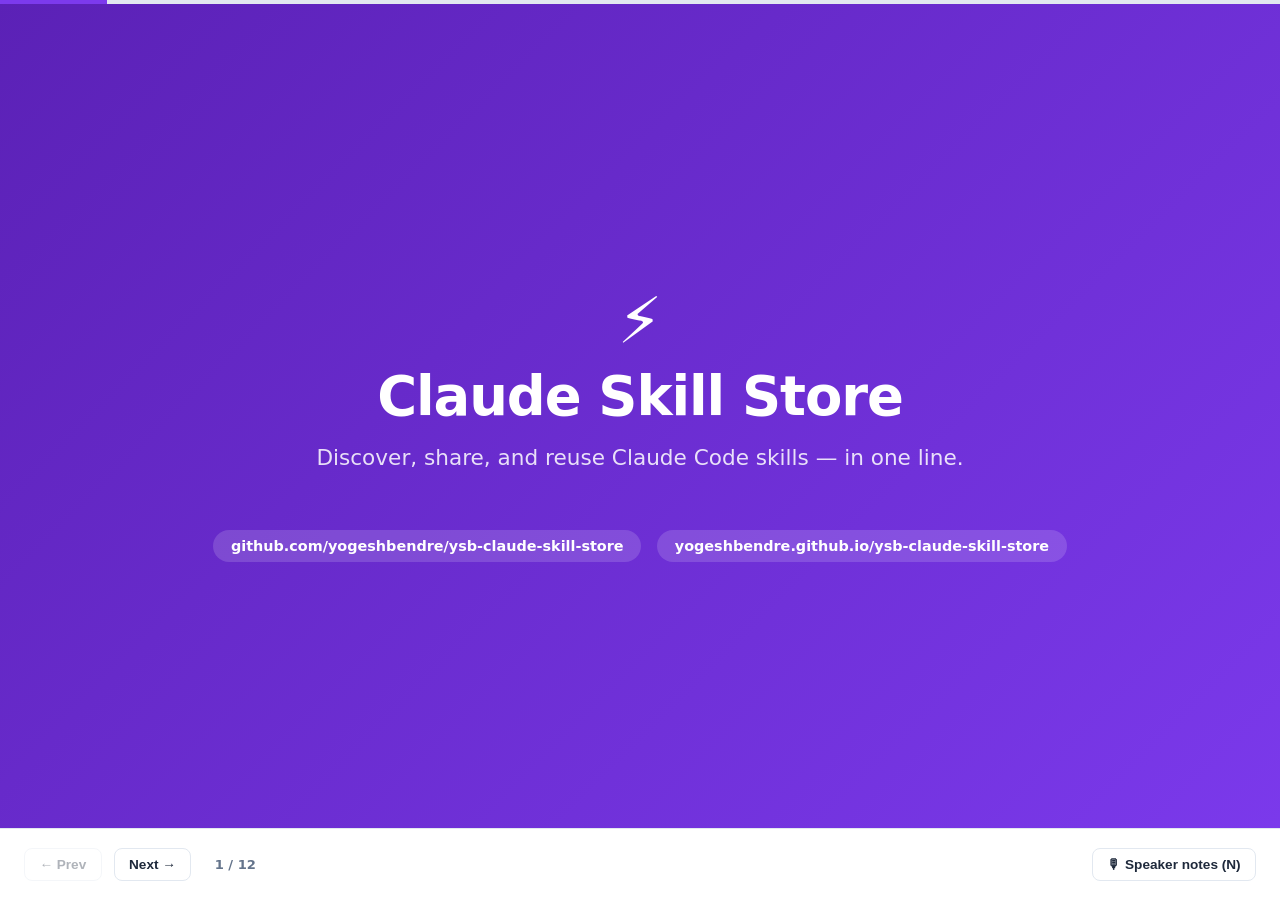
==== docs/presentation.html @ d328926f "Add presentation deck explaining the store Self-contained HTML slide deck covering repo structure, t" ====
<!DOCTYPE html>
<html lang="en">
<head>
<meta charset="UTF-8">
<meta name="viewport" content="width=device-width, initial-scale=1.0">
<title>Claude Skill Store — Overview</title>
<style>
  *, *::before, *::after { box-sizing: border-box; margin: 0; padding: 0; }

  :root {
    --purple: #7c3aed;
    --purple-light: #ede9fe;
    --purple-dark: #5b21b6;
    --text: #1e293b;
    --muted: #64748b;
    --border: #e2e8f0;
    --bg: #f8fafc;
    --card: #ffffff;
    --radius: 12px;
  }

  html, body {
    height: 100%;
    font-family: system-ui, -apple-system, BlinkMacSystemFont, "Segoe UI", sans-serif;
    background: var(--bg);
    color: var(--text);
    overflow: hidden;
  }

  .deck { position: relative; width: 100%; height: 100vh; }

  .slide {
    position: absolute;
    inset: 0;
    display: none;
    flex-direction: column;
    justify-content: center;
    padding: 5vh 8vw 11vh;
    overflow-y: auto;
  }

  .slide.active { display: flex; }

  .slide .eyebrow {
    text-transform: uppercase;
    letter-spacing: .1em;
    font-size: .8rem;
    font-weight: 700;
    color: var(--purple);
    margin-bottom: .75rem;
  }

  .slide h1 {
    font-size: 2.6rem;
    font-weight: 800;
    letter-spacing: -0.02em;
    margin-bottom: 1rem;
    line-height: 1.15;
  }

  .slide h2.subtitle {
    font-size: 1.2rem;
    font-weight: 500;
    color: var(--muted);
    margin-bottom: 1.75rem;
  }

  .slide ul { list-style: none; display: flex; flex-direction: column; gap: .85rem; max-width: 780px; }
  .slide ul.steps { counter-reset: step; }
  .slide ul.steps li { counter-increment: step; padding-left: 2.5rem; position: relative; }
  .slide ul.steps li::before {
    content: counter(step);
    position: absolute;
    left: 0; top: -.1rem;
    width: 1.8rem; height: 1.8rem;
    border-radius: 50%;
    background: var(--purple);
    color: white;
    font-weight: 700;
    font-size: .9rem;
    display: flex; align-items: center; justify-content: center;
  }
  .slide ul.bullets li { padding-left: 1.6rem; position: relative; }
  .slide ul.bullets li::before {
    content: '';
    position: absolute; left: 0; top: .5rem;
    width: 8px; height: 8px;
    border-radius: 50%;
    background: var(--purple);
  }
  .slide li { font-size: 1.15rem; line-height: 1.5; }
  .slide li strong { color: var(--text); }
  .slide li .desc { color: var(--muted); font-size: 1rem; }

  .slide pre {
    background: #0f172a;
    color: #e2e8f0;
    border-radius: var(--radius);
    padding: 1.25rem 1.5rem;
    font-size: .95rem;
    line-height: 1.55;
    max-width: 780px;
    overflow-x: auto;
    font-family: "SF Mono", Consolas, monospace;
  }

  .slide pre .dim { color: #64748b; }
  .slide pre .hl { color: #c4b5fd; }
  .slide pre .hl2 { color: #86efac; }

  .pipeline {
    display: flex;
    align-items: center;
    gap: .75rem;
    flex-wrap: wrap;
    margin-top: 1rem;
  }
  .pipeline .node {
    background: var(--card);
    border: 1.5px solid var(--border);
    border-radius: var(--radius);
    padding: 1rem 1.25rem;
    font-weight: 600;
    font-size: .95rem;
    box-shadow: 0 1px 3px rgba(0,0,0,.06);
    max-width: 220px;
  }
  .pipeline .node span { display: block; font-weight: 400; color: var(--muted); font-size: .82rem; margin-top: .3rem; }
  .pipeline .arrow { font-size: 1.5rem; color: var(--purple); }

  .mock {
    display: flex; gap: 1.5rem; align-items: flex-start; margin-top: 1rem; flex-wrap: wrap;
  }
  .mock-card {
    width: 250px;
    background: var(--card);
    border: 1.5px solid var(--border);
    border-radius: var(--radius);
    box-shadow: 0 4px 14px rgba(0,0,0,.08);
    overflow: hidden;
  }
  .mock-card .mb { padding: 1rem 1.1rem; display: flex; flex-direction: column; gap: .5rem; }
  .mock-card .mt { display: flex; justify-content: space-between; font-weight: 700; font-size: .95rem; }
  .mock-card .md { color: var(--muted); font-size: .8rem; }
  .mock-card .mtags { display: flex; gap: .3rem; flex-wrap: wrap; }
  .mock-card .mtags span { background: var(--purple-light); color: var(--purple-dark); font-size: .68rem; font-weight: 600; padding: .1rem .5rem; border-radius: 100px; }
  .mock-card .mf { border-top: 1px solid var(--border); padding: .6rem 1.1rem; display: flex; justify-content: space-between; align-items: center; font-size: .72rem; color: var(--muted); }
  .mock-card .mf .b { background: var(--purple); color: white; padding: .25rem .5rem; border-radius: 5px; font-weight: 700; font-size: .68rem; }

  .mock-panel {
    background: var(--card);
    border: 1.5px solid var(--border);
    border-radius: var(--radius);
    padding: .9rem 1rem;
    width: 190px;
    box-shadow: 0 4px 14px rgba(0,0,0,.08);
  }
  .mock-panel .fg { font-size: .7rem; font-weight: 700; text-transform: uppercase; letter-spacing: .04em; color: var(--muted); margin: .6rem 0 .4rem; }
  .mock-panel .fo { font-size: .82rem; display: flex; justify-content: space-between; padding: .15rem 0; }
  .mock-panel .fo span:last-child { color: var(--muted); }

  /* Title slide */
  #slide-0 {
    justify-content: center;
    align-items: center;
    text-align: center;
    background: linear-gradient(135deg, var(--purple-dark) 0%, var(--purple) 100%);
    color: white;
  }
  #slide-0 .brand-icon { font-size: 4rem; margin-bottom: .5rem; }
  #slide-0 h1 { font-size: 3.4rem; color: white; }
  #slide-0 h2.subtitle { color: rgba(255,255,255,.85); font-size: 1.35rem; }
  #slide-0 .links { margin-top: 2rem; display: flex; gap: 1rem; flex-wrap: wrap; justify-content: center; }
  #slide-0 .links span {
    background: rgba(255,255,255,.15);
    padding: .5rem 1.1rem;
    border-radius: 100px;
    font-size: .9rem;
    font-weight: 600;
  }

  /* Closing slide */
  #slide-11 {
    justify-content: center;
    align-items: center;
    text-align: center;
  }

  /* Nav bar */
  .navbar {
    position: fixed;
    bottom: 0; left: 0; right: 0;
    height: 8vh;
    min-height: 56px;
    background: var(--card);
    border-top: 1px solid var(--border);
    display: flex;
    align-items: center;
    justify-content: space-between;
    padding: 0 1.5rem;
    z-index: 20;
  }
  .navbar .left { display: flex; align-items: center; gap: .75rem; }
  .navbar button {
    border: 1.5px solid var(--border);
    background: var(--card);
    color: var(--text);
    border-radius: 8px;
    padding: .5rem .9rem;
    font-size: .85rem;
    font-weight: 600;
    cursor: pointer;
  }
  .navbar button:hover { border-color: var(--purple); color: var(--purple); }
  .navbar button:disabled { opacity: .35; cursor: default; }
  .navbar button:disabled:hover { border-color: var(--border); color: var(--text); }
  #counter { font-size: .82rem; color: var(--muted); font-weight: 600; min-width: 4rem; text-align: center; }
  #notes-toggle.active { background: var(--purple); color: white; border-color: var(--purple); }

  .progress-track { position: fixed; top: 0; left: 0; right: 0; height: 4px; background: var(--border); z-index: 21; }
  .progress-fill { height: 100%; background: var(--purple); transition: width .25s ease; width: 0%; }

  /* Notes panel */
  #notes-panel {
    position: fixed;
    right: 0; bottom: 8vh;
    width: 340px;
    max-height: 46vh;
    background: #111827;
    color: #e2e8f0;
    border-radius: 12px 0 0 0;
    padding: 1.1rem 1.25rem;
    overflow-y: auto;
    font-size: .88rem;
    line-height: 1.5;
    box-shadow: -4px 0 20px rgba(0,0,0,.25);
    z-index: 20;
    display: none;
  }
  #notes-panel.open { display: block; }
  #notes-panel .nt { font-weight: 700; color: #c4b5fd; margin-bottom: .3rem; font-size: .78rem; text-transform: uppercase; letter-spacing: .05em; }
  #notes-panel .nsecs { color: #94a3b8; font-weight: 400; }

  @media (max-width: 720px) {
    .slide h1 { font-size: 1.8rem; }
    .slide li { font-size: 1rem; }
    #notes-panel { width: 100%; left: 0; }
  }
</style>
</head>
<body>

<div class="progress-track"><div class="progress-fill" id="progress-fill"></div></div>

<div class="deck" id="deck">

  <!-- 0: Title -->
  <section class="slide active" id="slide-0">
    <div class="brand-icon">⚡</div>
    <h1>Claude Skill Store</h1>
    <h2 class="subtitle">Discover, share, and reuse Claude Code skills — in one line.</h2>
    <div class="links">
      <span>github.com/yogeshbendre/ysb-claude-skill-store</span>
      <span>yogeshbendre.github.io/ysb-claude-skill-store</span>
    </div>
  </section>

  <!-- 1: Why -->
  <section class="slide" id="slide-1">
    <div class="eyebrow">Why this exists</div>
    <h1>Skills are just markdown — but sharing them isn't</h1>
    <ul class="bullets">
      <li><strong>A Claude Code skill is a prompt file</strong> <span class="desc">— drop it in <code>.claude/commands/</code> and it becomes a slash command.</span></li>
      <li><strong>Every team reinvents the same ones</strong> <span class="desc">— code review, formatting, changelogs, headers...</span></li>
      <li><strong>There was no shared, browsable place</strong> <span class="desc">to find and install one in seconds.</span></li>
    </ul>
    <ul class="bullets" style="margin-top:1.5rem;">
      <li><strong>The fix:</strong> <span class="desc">one repo of skills, one gallery site to browse them, one command to install.</span></li>
    </ul>
  </section>

  <!-- 2: Repo structure -->
  <section class="slide" id="slide-2">
    <div class="eyebrow">Repo structure</div>
    <h1>Everything lives in one repo</h1>
    <pre>ysb-claude-skill-store/
├── <span class="hl">skills/</span>                    <span class="dim"># one folder per skill</span>
│   ├── beautify/
│   ├── code-cleaner/
│   ├── code-formatter/
│   ├── code-header/
│   ├── code-reviewer/
│   └── skill-store-push/
├── <span class="hl2">docs/</span>                      <span class="dim"># the gallery site (GitHub Pages)</span>
│   ├── index.html
│   ├── assets/  (style.css, app.js)
│   └── skills-index.json    <span class="dim"># auto-generated, don't hand-edit</span>
├── .github/workflows/       <span class="dim"># CI regenerates the index on push</span>
├── CONTRIBUTING.md           <span class="dim"># the rules for adding a skill</span>
└── README.md</pre>
  </section>

  <!-- 3: Anatomy of a skill -->
  <section class="slide" id="slide-3">
    <div class="eyebrow">Anatomy of a skill</div>
    <h1>Every skill folder has the same three files</h1>
    <pre>skills/&lt;your-skill-id&gt;/
├── <span class="hl">skill.json</span>   <span class="dim"># metadata: id, name, description,</span>
│               <span class="dim"># version, author, domain, tags, license, publish</span>
├── <span class="hl">skill.md</span>     <span class="dim"># the actual prompt Claude runs for /&lt;id&gt;</span>
└── <span class="hl">README.md</span>   <span class="dim"># usage docs and examples</span></pre>
    <ul class="bullets" style="margin-top:1.5rem;">
      <li><strong>skill.json</strong> <span class="desc">is what powers search, filtering, and the install link — nothing here is hand-maintained in the gallery.</span></li>
    </ul>
  </section>

  <!-- 4: Pipeline -->
  <section class="slide" id="slide-4">
    <div class="eyebrow">How it's wired together</div>
    <h1>Push a skill → the gallery updates itself</h1>
    <div class="pipeline">
      <div class="node">skill.json<span>in skills/&lt;id&gt;/</span></div>
      <div class="arrow">→</div>
      <div class="node">GitHub Action<span>scans every skill.json</span></div>
      <div class="arrow">→</div>
      <div class="node">skills-index.json<span>generated in docs/</span></div>
      <div class="arrow">→</div>
      <div class="node">Gallery UI<span>fetches it on load</span></div>
    </div>
    <ul class="bullets" style="margin-top:2rem;">
      <li><strong>No manual rebuild step.</strong> <span class="desc">Push to <code>skills/</code> and the index regenerates automatically.</span></li>
      <li><strong><code>"publish": false"</code></strong> <span class="desc">in skill.json keeps a draft skill out of the index entirely.</span></li>
    </ul>
  </section>

  <!-- 5: UI overview -->
  <section class="slide" id="slide-5">
    <div class="eyebrow">The gallery UI</div>
    <h1>Browse, search, and filter</h1>
    <div class="mock">
      <div class="mock-panel">
        <div style="font-weight:700; font-size:.85rem;">Filters</div>
        <div class="fg">Domain</div>
        <div class="fo"><span>Code Formatting</span><span>2</span></div>
        <div class="fo"><span>Documentation</span><span>1</span></div>
        <div class="fg">Author</div>
        <div class="fo"><span>yogeshbendre</span><span>4</span></div>
      </div>
      <div class="mock-card">
        <div class="mb">
          <div class="mt"><span>Beautify</span><span style="color:var(--muted); font-weight:400; font-size:.7rem;">v1.0.0</span></div>
          <div class="md">Cleans up dead code, formats, and adds a header.</div>
          <div class="mtags"><span>formatting</span><span>cleanup</span></div>
        </div>
        <div class="mf"><span>by yogeshbendre</span><span class="b">Copy install</span></div>
      </div>
    </div>
    <ul class="bullets" style="margin-top:1.75rem;">
      <li><strong>Search bar</strong> <span class="desc">matches name, description, and tags.</span></li>
      <li><strong>Left filter panel</strong> <span class="desc">— Domain, Author, Area, License, Version — with live counts and removable chips.</span></li>
    </ul>
  </section>

  <!-- 6: UI theme + polish -->
  <section class="slide" id="slide-6">
    <div class="eyebrow">The gallery UI</div>
    <h1>Light/dark theme, mobile-friendly</h1>
    <ul class="bullets">
      <li><strong>Theme toggle, top right of the header</strong> <span class="desc">— remembers your choice, respects OS preference on first visit.</span></li>
      <li><strong>Filter panel becomes a slide-in drawer on mobile</strong> <span class="desc">via a "Filters" button next to search.</span></li>
      <li><strong>Every card</strong> <span class="desc">links to the raw skill.md and the source folder on GitHub, in addition to the one-line install.</span></li>
    </ul>
  </section>

  <!-- 7: Downloading a skill -->
  <section class="slide" id="slide-7">
    <div class="eyebrow">Using a skill</div>
    <h1>Download &amp; install in under a minute</h1>
    <ul class="steps">
      <li><strong>Open the gallery</strong> <span class="desc">at yogeshbendre.github.io/ysb-claude-skill-store</span></li>
      <li><strong>Search or filter</strong> <span class="desc">to find the skill you want</span></li>
      <li><strong>Click "Copy install"</strong> <span class="desc">on its card</span></li>
      <li><strong>Paste into your project's terminal</strong> <span class="desc">— it curls the skill.md into <code>.claude/commands/</code></span></li>
      <li><strong>Run <code>/&lt;skill-id&gt;</code></strong> <span class="desc">inside Claude Code — done</span></li>
    </ul>
  </section>

  <!-- 8: Uploading a skill -->
  <section class="slide" id="slide-8">
    <div class="eyebrow">Contributing a skill</div>
    <h1>Publishing your own skill</h1>
    <ul class="steps">
      <li><strong>Clone or fork the repo</strong></li>
      <li><strong>Create <code>skills/&lt;your-skill-id&gt;/</code></strong></li>
      <li><strong>Add <code>skill.json</code>, <code>skill.md</code>, <code>README.md</code></strong> <span class="desc">— see CONTRIBUTING.md for the schema</span></li>
      <li><strong>Add a row to the skills table</strong> <span class="desc">in the root README.md</span></li>
      <li><strong>Push, or open a pull request</strong> <span class="desc">— CI regenerates the gallery automatically</span></li>
    </ul>
  </section>

  <!-- 9: Shortcut -->
  <section class="slide" id="slide-9">
    <div class="eyebrow">Shortcut</div>
    <h1>Or let a skill do it for you</h1>
    <ul class="bullets">
      <li><strong><code>/skill-store-push &lt;path&gt;</code></strong> <span class="desc">point it at any existing command file or skill folder, from any repo.</span></li>
      <li><strong>It drafts everything</strong> <span class="desc">— skill.json, skill.md, README.md — and asks you directly about anything ambiguous (domain, author...).</span></li>
      <li><strong>It only commits and pushes</strong> <span class="desc">after you explicitly say yes.</span></li>
    </ul>
  </section>

  <!-- 10: Recap -->
  <section class="slide" id="slide-10">
    <div class="eyebrow">Recap</div>
    <h1>One repo. One gallery. One line to install.</h1>
    <ul class="bullets">
      <li><strong>Skills live in <code>skills/&lt;id&gt;/</code></strong> <span class="desc">as skill.json + skill.md + README.md</span></li>
      <li><strong>The gallery builds itself</strong> <span class="desc">from those files via GitHub Actions</span></li>
      <li><strong>Anyone can install a skill in one command</strong> <span class="desc">— and contribute one back just as easily</span></li>
    </ul>
  </section>

  <!-- 11: Thanks -->
  <section class="slide" id="slide-11">
    <div class="brand-icon">⚡</div>
    <h1>Thanks!</h1>
    <div class="links">
      <span>github.com/yogeshbendre/ysb-claude-skill-store</span>
      <span>yogeshbendre.github.io/ysb-claude-skill-store</span>
    </div>
  </section>

</div>

<div class="navbar">
  <div class="left">
    <button id="prev">← Prev</button>
    <button id="next">Next →</button>
    <span id="counter">1 / 12</span>
  </div>
  <button id="notes-toggle">🎙 Speaker notes (N)</button>
</div>

<div id="notes-panel"></div>

<script>
  const notes = [
    "Hi — today I'll give a quick tour of the Claude Skill Store: a small community repo for sharing reusable Claude Code skills, plus the gallery site that goes with it. (~15s)",
    "A Claude Code skill is just a markdown prompt file that becomes a slash command. The problem is every team ends up reinventing the same handful of skills — code review, formatting, changelogs — with no shared place to find and install one. This store fixes that: one repo, one gallery, one-line install. (~30s)",
    "Everything lives in a single repo. `skills/` holds one folder per skill. `docs/` is the actual gallery website, served via GitHub Pages — including `skills-index.json`, which is auto-generated, never hand-edited. `.github/workflows/` is the CI job that regenerates that index. `CONTRIBUTING.md` documents the rules for adding a new skill. (~45s)",
    "Every skill folder has exactly three files: `skill.json` for metadata — id, name, description, version, author, domain, tags, license, and an optional publish flag — `skill.md`, which is the actual prompt Claude runs, and a `README.md` with usage docs. The skill.json is what powers search, filtering, and the install link in the gallery — nothing there is hand-maintained. (~40s)",
    "Here's how it's wired together: you push a skill.json into skills/<id>/, a GitHub Action scans every skill.json in the repo, regenerates docs/skills-index.json, and the gallery UI fetches that on load. No manual rebuild step — and setting `publish: false` in a skill.json keeps a draft out of the index entirely, so you can work on something without it going live. (~30s)",
    "The gallery itself: a header with the brand and skill count, a search bar, a left-hand filter panel, and a grid of cards. Each card shows the name, version, description, tags, author, and three actions — Copy install, view the Raw file, or jump to the Source folder on GitHub. The filter panel covers Domain, Author, Area, License, and Version, each with live counts. (~40s)",
    "A couple of polish details: the theme toggle sits top-right in the header, remembers your choice, and respects your OS preference on first visit. On mobile, the filter panel becomes a slide-in drawer opened via a Filters button next to search. (~35s)",
    "Downloading a skill takes under a minute: open the gallery, search or filter to find what you want, click Copy install on its card — that copies a one-liner that curls the skill.md straight into your project's `.claude/commands/` folder — paste it into your terminal, and then just run `/<skill-id>` inside Claude Code. (~50s)",
    "Publishing your own skill is just as simple: clone or fork the repo, create a `skills/<your-skill-id>/` folder, add skill.json, skill.md, and README.md following the schema in CONTRIBUTING.md, add a row to the skills table in the root README, and push or open a pull request. CI takes care of regenerating the gallery automatically. (~55s)",
    "And if you don't want to do that by hand, there's a shortcut: the `skill-store-push` skill. Point it at any existing command file or skill folder from any repo, and it drafts the skill.json, skill.md, and README for you — asking you directly whenever something's ambiguous, like the domain or author — and it only commits and pushes after you explicitly say yes. (~30s)",
    "To recap: one repo, with skills living in skills/<id>/ as three files; a gallery that builds itself from those files via GitHub Actions; and a one-line install for anyone who wants to use a skill, or contribute one back. (~20s)",
    "Thanks for watching — the repo and the live gallery links are up on screen. (~15s)"
  ];

  const slides = Array.from(document.querySelectorAll('.slide'));
  let current = 0;

  const counterEl = document.getElementById('counter');
  const progressFill = document.getElementById('progress-fill');
  const prevBtn = document.getElementById('prev');
  const nextBtn = document.getElementById('next');
  const notesToggle = document.getElementById('notes-toggle');
  const notesPanel = document.getElementById('notes-panel');
  let notesOpen = false;

  function renderNotes() {
    notesPanel.innerHTML = `<div class="nt">Slide ${current + 1} narration</div><div>${notes[current] || ''}</div>`;
  }

  function show(i) {
    slides[current].classList.remove('active');
    current = Math.max(0, Math.min(slides.length - 1, i));
    slides[current].classList.add('active');
    counterEl.textContent = `${current + 1} / ${slides.length}`;
    progressFill.style.width = `${((current + 1) / slides.length) * 100}%`;
    prevBtn.disabled = current === 0;
    nextBtn.disabled = current === slides.length - 1;
    if (notesOpen) renderNotes();
  }

  prevBtn.addEventListener('click', () => show(current - 1));
  nextBtn.addEventListener('click', () => show(current + 1));

  notesToggle.addEventListener('click', () => {
    notesOpen = !notesOpen;
    notesPanel.classList.toggle('open', notesOpen);
    notesToggle.classList.toggle('active', notesOpen);
    if (notesOpen) renderNotes();
  });

  document.addEventListener('keydown', e => {
    if (e.key === 'ArrowRight' || e.key === ' ' || e.key === 'PageDown') { e.preventDefault(); show(current + 1); }
    else if (e.key === 'ArrowLeft' || e.key === 'PageUp') { e.preventDefault(); show(current - 1); }
    else if (e.key === 'Home') { e.preventDefault(); show(0); }
    else if (e.key === 'End') { e.preventDefault(); show(slides.length - 1); }
    else if (e.key.toLowerCase() === 'n') { notesToggle.click(); }
  });

  show(0);
</script>

</body>
</html>
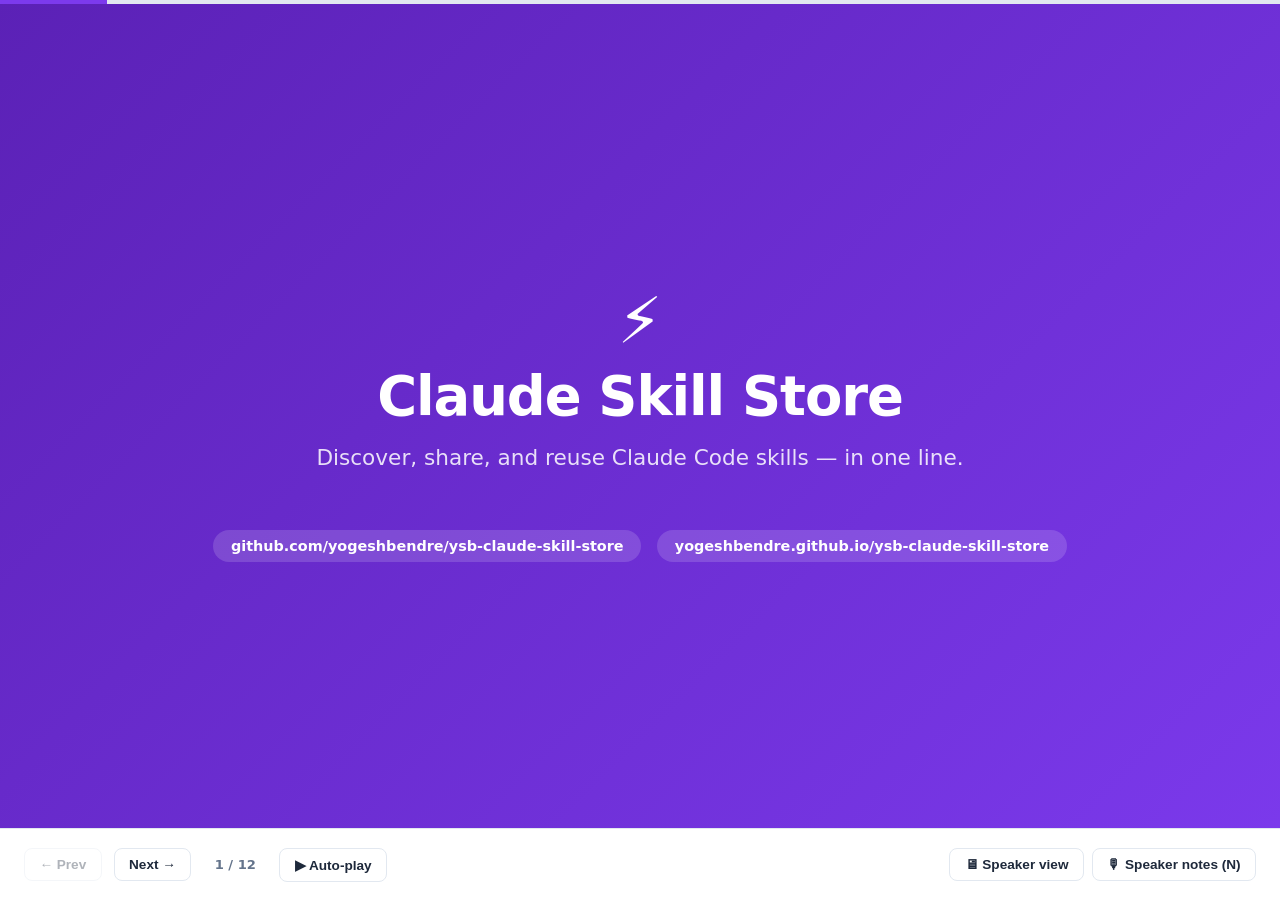
==== commit 6b65b50a: "Add auto-play and speaker view to the presentation deck Lets the deck advance on a per-slide timer a" ====
--- a/docs/presentation.html
+++ b/docs/presentation.html
@@ -215,7 +215,32 @@
   .navbar button:disabled { opacity: .35; cursor: default; }
   .navbar button:disabled:hover { border-color: var(--border); color: var(--text); }
   #counter { font-size: .82rem; color: var(--muted); font-weight: 600; min-width: 4rem; text-align: center; }
-  #notes-toggle.active { background: var(--purple); color: white; border-color: var(--purple); }
+  #notes-toggle.active, #play-toggle.active { background: var(--purple); color: white; border-color: var(--purple); }
+  #autoplay-timer { font-size: .82rem; color: var(--muted); font-weight: 700; min-width: 2.5rem; text-align: center; font-variant-numeric: tabular-nums; }
+  .navbar .right { display: flex; gap: .5rem; }
+
+  /* Speaker view (opened as a separate window/tab via ?speaker=1) */
+  html.speaker-mode .deck,
+  html.speaker-mode .navbar,
+  html.speaker-mode .progress-track,
+  html.speaker-mode #notes-panel { display: none !important; }
+
+  #speaker-view { display: none; }
+  html.speaker-mode #speaker-view { display: flex; }
+  #speaker-view {
+    min-height: 100vh;
+    flex-direction: column;
+    background: #0b1220;
+    color: #e2e8f0;
+    padding: 3rem 4vw;
+  }
+  #speaker-view .sv-header { display: flex; justify-content: space-between; align-items: baseline; margin-bottom: 2rem; }
+  #speaker-view .sv-counter { font-size: 1rem; color: #94a3b8; font-weight: 700; letter-spacing: .05em; text-transform: uppercase; }
+  #speaker-view .sv-timer { font-size: 3rem; font-weight: 800; color: #c4b5fd; font-variant-numeric: tabular-nums; }
+  #speaker-view .sv-timer.idle { color: #475569; }
+  #speaker-view h1 { font-size: 1.9rem; margin-bottom: 1.5rem; color: #fff; max-width: 900px; }
+  #speaker-view .sv-notes { font-size: 1.25rem; line-height: 1.65; max-width: 900px; color: #cbd5e1; }
+  #speaker-view .sv-status { margin-top: auto; padding-top: 2rem; font-size: .85rem; color: #64748b; }
 
   .progress-track { position: fixed; top: 0; left: 0; right: 0; height: 4px; background: var(--border); z-index: 21; }
   .progress-fill { height: 100%; background: var(--purple); transition: width .25s ease; width: 0%; }
@@ -249,6 +274,11 @@
 </style>
 </head>
 <body>
+<script>
+  if (new URLSearchParams(location.search).has('speaker')) {
+    document.documentElement.classList.add('speaker-mode');
+  }
+</script>
 
 <div class="progress-track"><div class="progress-fill" id="progress-fill"></div></div>
 
@@ -437,11 +467,26 @@
     <button id="prev">← Prev</button>
     <button id="next">Next →</button>
     <span id="counter">1 / 12</span>
+    <button id="play-toggle">▶ Auto-play</button>
+    <span id="autoplay-timer"></span>
   </div>
-  <button id="notes-toggle">🎙 Speaker notes (N)</button>
+  <div class="right">
+    <button id="speaker-view-btn">🖥 Speaker view</button>
+    <button id="notes-toggle">🎙 Speaker notes (N)</button>
+  </div>
 </div>
 
 <div id="notes-panel"></div>
+
+<div id="speaker-view">
+  <div class="sv-header">
+    <span class="sv-counter" id="sv-counter">Slide 1 / 12</span>
+    <span class="sv-timer idle" id="sv-timer">—</span>
+  </div>
+  <h1 id="sv-title"></h1>
+  <div class="sv-notes" id="sv-notes"></div>
+  <div class="sv-status" id="sv-status">Waiting for the main presentation window…</div>
+</div>
 
 <script>
   const notes = [
@@ -459,8 +504,14 @@
     "Thanks for watching — the repo and the live gallery links are up on screen. (~15s)"
   ];
 
+  const durations = [15, 30, 45, 40, 30, 40, 35, 50, 55, 30, 20, 15]; // seconds per slide — matches the (~Xs) cues in the narration above
+
   const slides = Array.from(document.querySelectorAll('.slide'));
+  const titles = slides.map(s => s.querySelector('h1')?.textContent.trim() || '');
   let current = 0;
+
+  const isSpeakerMode = document.documentElement.classList.contains('speaker-mode');
+  const bc = ('BroadcastChannel' in window) ? new BroadcastChannel('claude-skill-store-deck') : null;
 
   const counterEl = document.getElementById('counter');
   const progressFill = document.getElementById('progress-fill');
@@ -468,10 +519,55 @@
   const nextBtn = document.getElementById('next');
   const notesToggle = document.getElementById('notes-toggle');
   const notesPanel = document.getElementById('notes-panel');
+  const playToggle = document.getElementById('play-toggle');
+  const autoplayTimerEl = document.getElementById('autoplay-timer');
+  const speakerViewBtn = document.getElementById('speaker-view-btn');
   let notesOpen = false;
+  let playing = false;
+  let autoplayHandle = null;
+  let secondsLeft = 0;
 
   function renderNotes() {
     notesPanel.innerHTML = `<div class="nt">Slide ${current + 1} narration</div><div>${notes[current] || ''}</div>`;
+  }
+
+  function sendState() {
+    if (bc) bc.postMessage({ type: 'state', index: current, playing, secondsLeft });
+  }
+
+  function stopAutoplay(broadcast) {
+    playing = false;
+    clearInterval(autoplayHandle);
+    autoplayHandle = null;
+    secondsLeft = 0;
+    playToggle.textContent = '▶ Auto-play';
+    playToggle.classList.remove('active');
+    autoplayTimerEl.textContent = '';
+    if (broadcast !== false) sendState();
+  }
+
+  function armSlideTimer() {
+    clearInterval(autoplayHandle);
+    secondsLeft = durations[current] || 20;
+    autoplayTimerEl.textContent = `${secondsLeft}s`;
+    sendState();
+    autoplayHandle = setInterval(() => {
+      secondsLeft -= 1;
+      autoplayTimerEl.textContent = secondsLeft > 0 ? `${secondsLeft}s` : '…';
+      sendState();
+      if (secondsLeft <= 0) {
+        if (current === slides.length - 1) { stopAutoplay(); return; }
+        show(current + 1);
+        armSlideTimer();
+      }
+    }, 1000);
+  }
+
+  function startAutoplay() {
+    playing = true;
+    playToggle.textContent = '⏸ Pause';
+    playToggle.classList.add('active');
+    armSlideTimer();
   }
 
   function show(i) {
@@ -483,10 +579,19 @@
     prevBtn.disabled = current === 0;
     nextBtn.disabled = current === slides.length - 1;
     if (notesOpen) renderNotes();
-  }
-
-  prevBtn.addEventListener('click', () => show(current - 1));
-  nextBtn.addEventListener('click', () => show(current + 1));
+    if (!playing) sendState();
+  }
+
+  prevBtn.addEventListener('click', () => { stopAutoplay(false); show(current - 1); });
+  nextBtn.addEventListener('click', () => { stopAutoplay(false); show(current + 1); });
+
+  playToggle.addEventListener('click', () => {
+    if (playing) stopAutoplay(); else startAutoplay();
+  });
+
+  speakerViewBtn.addEventListener('click', () => {
+    window.open(location.pathname + '?speaker=1', 'claude-skill-store-speaker', 'width=520,height=760');
+  });
 
   notesToggle.addEventListener('click', () => {
     notesOpen = !notesOpen;
@@ -496,14 +601,53 @@
   });
 
   document.addEventListener('keydown', e => {
-    if (e.key === 'ArrowRight' || e.key === ' ' || e.key === 'PageDown') { e.preventDefault(); show(current + 1); }
-    else if (e.key === 'ArrowLeft' || e.key === 'PageUp') { e.preventDefault(); show(current - 1); }
-    else if (e.key === 'Home') { e.preventDefault(); show(0); }
-    else if (e.key === 'End') { e.preventDefault(); show(slides.length - 1); }
+    if (e.key === 'ArrowRight' || e.key === ' ' || e.key === 'PageDown') { e.preventDefault(); stopAutoplay(false); show(current + 1); }
+    else if (e.key === 'ArrowLeft' || e.key === 'PageUp') { e.preventDefault(); stopAutoplay(false); show(current - 1); }
+    else if (e.key === 'Home') { e.preventDefault(); stopAutoplay(false); show(0); }
+    else if (e.key === 'End') { e.preventDefault(); stopAutoplay(false); show(slides.length - 1); }
     else if (e.key.toLowerCase() === 'n') { notesToggle.click(); }
+    else if (e.key.toLowerCase() === 'p') { playToggle.click(); }
   });
 
-  show(0);
+  // --- Speaker view: a second window/tab opened with ?speaker=1, mirrors state via BroadcastChannel ---
+  const svCounter = document.getElementById('sv-counter');
+  const svTimer = document.getElementById('sv-timer');
+  const svTitle = document.getElementById('sv-title');
+  const svNotes = document.getElementById('sv-notes');
+  const svStatus = document.getElementById('sv-status');
+
+  function renderSpeakerFrame(index, secsLeft, isPlaying) {
+    svCounter.textContent = `Slide ${index + 1} / ${slides.length}`;
+    svTitle.textContent = titles[index] || '';
+    svNotes.textContent = notes[index] || '';
+    if (isPlaying && secsLeft > 0) {
+      svTimer.textContent = `${secsLeft}s`;
+      svTimer.classList.remove('idle');
+    } else {
+      svTimer.textContent = '—';
+      svTimer.classList.add('idle');
+    }
+    svStatus.textContent = 'Synced with the main presentation window.';
+  }
+
+  if (bc) {
+    if (isSpeakerMode) {
+      bc.onmessage = (e) => {
+        const msg = e.data;
+        if (msg && msg.type === 'state') renderSpeakerFrame(msg.index, msg.secondsLeft, msg.playing);
+      };
+      bc.postMessage({ type: 'request-state' });
+    } else {
+      bc.onmessage = (e) => {
+        if (e.data && e.data.type === 'request-state') sendState();
+      };
+    }
+  } else if (isSpeakerMode) {
+    svStatus.textContent = "This browser doesn't support live sync — open the main window to follow along.";
+  }
+
+  if (isSpeakerMode) document.title = 'Speaker notes — Claude Skill Store';
+  else show(0);
 </script>
 
 </body>
